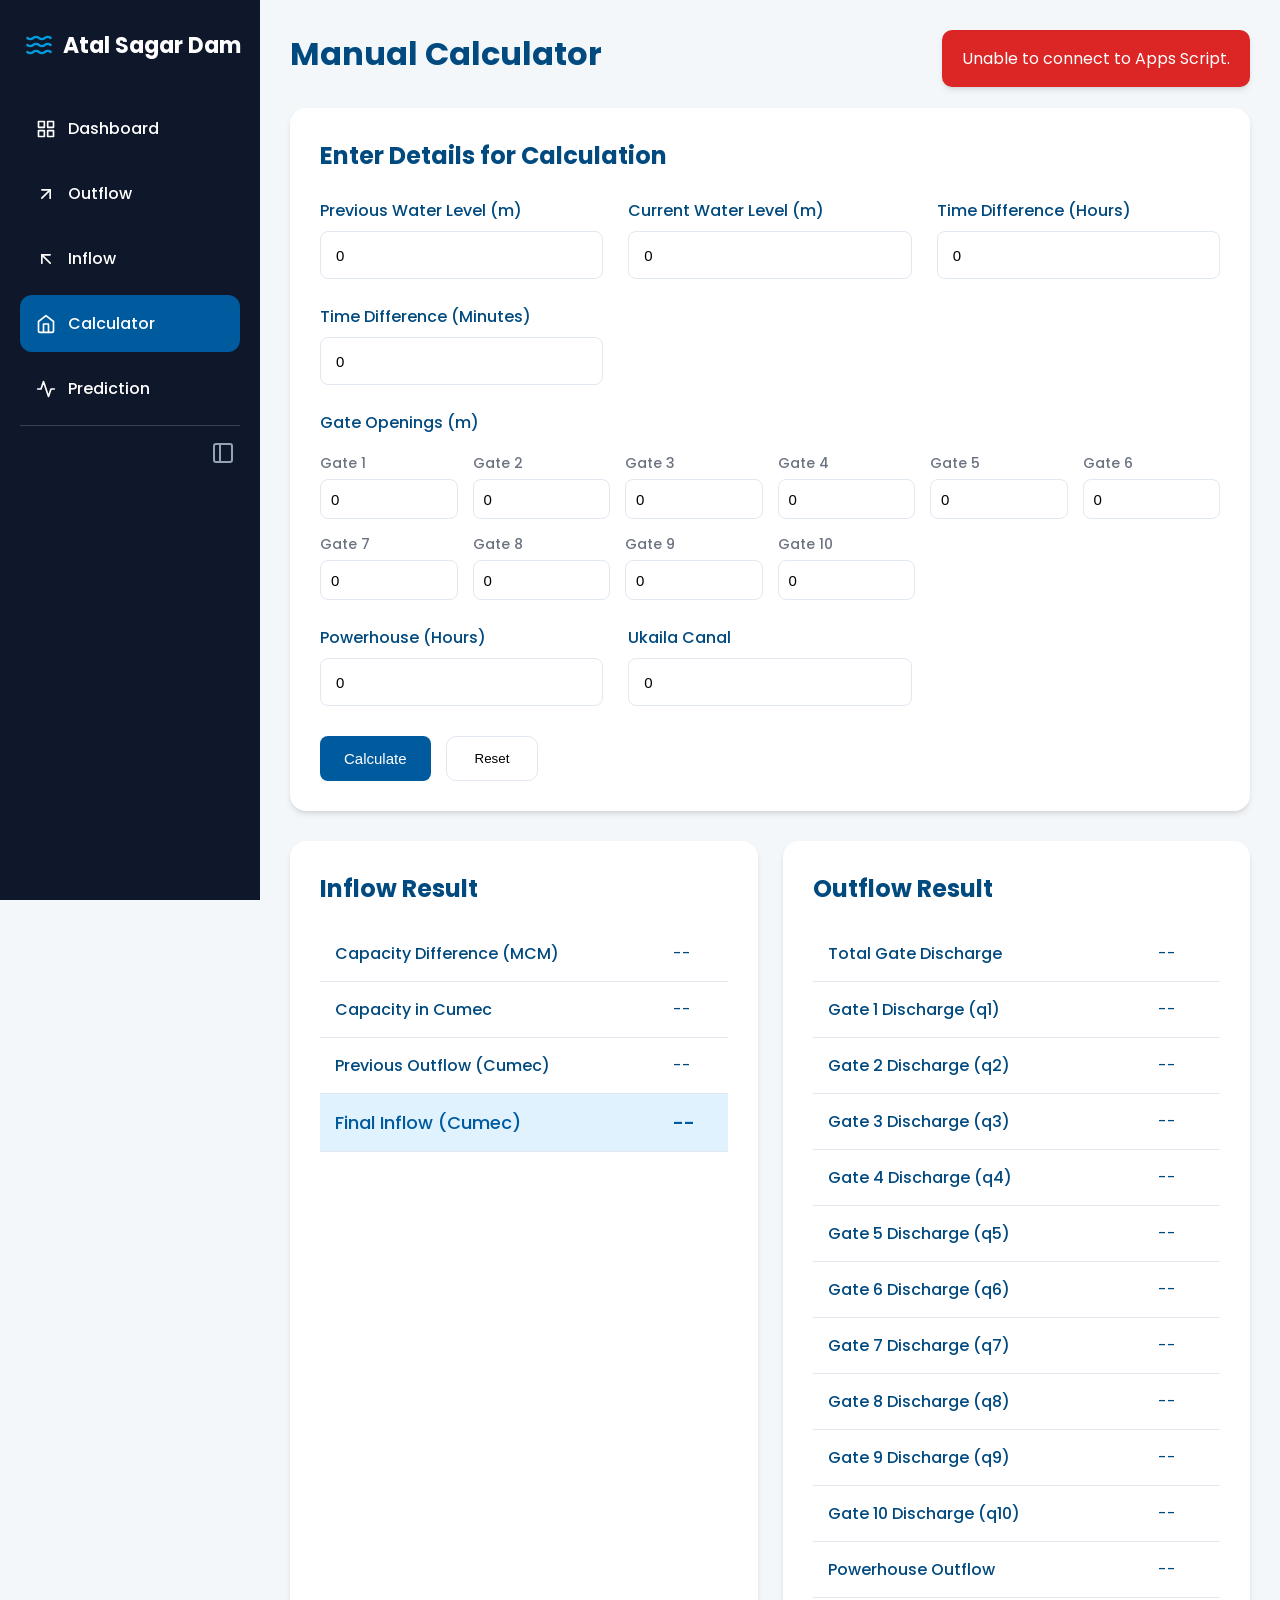
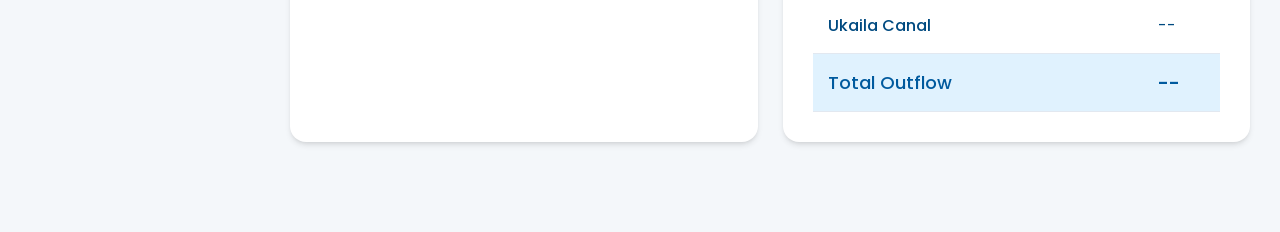
==== calculator.html @ b30b329f "calcutaor completed" ====
<!doctype html>
<html lang="en">
  <head>
    <meta charset="UTF-8" />
    <meta name="viewport" content="width=device-width, initial-scale=1.0" />

    <title>Manual Calculator | Atal Sagar Madikheda Dam</title>

    <link rel="manifest" href="manifest.json" />
    <link rel="icon" href="assets/icons/icon-192x192.png" type="image/png" />
    <link rel="apple-touch-icon" href="assets/icons/icon-192x192.png" />

    <meta name="theme-color" content="#005a9e" />

    <link rel="stylesheet" href="css/style.css" />

    <link
      href="https://fonts.googleapis.com/css2?family=Poppins:wght@300;400;500;600;700&display=swap"
      rel="stylesheet"
    />

    <script defer src="js/config.js"></script>
    <script defer src="js/api.js"></script>
    <script defer src="js/main.js"></script>
    <script defer src="js/calculator.js"></script>
  </head>

  <body>
    <div class="container">
      <!-- Sidebar -->
      <aside class="sidebar">
        <div class="logo">
          <span class="logo-icon"
            ><svg
              xmlns="http://www.w3.org/2000/svg"
              width="28"
              height="28"
              viewBox="0 0 24 24"
              fill="none"
              stroke="currentColor"
              stroke-width="2"
              stroke-linecap="round"
              stroke-linejoin="round"
            >
              <path
                d="M2 6c.6.5 1.2 1 2.5 1C7 7 7 5 9.5 5c2.6 0 2.4 2 5 2 2.5 0 2.5-2 5-2 1.3 0 1.9.5 2.5 1"
              />
              <path
                d="M2 12c.6.5 1.2 1 2.5 1 2.5 0 2.5-2 5-2 2.6 0 2.4 2 5 2 2.5 0 2.5-2 5-2 1.3 0 1.9.5 2.5 1"
              />
              <path
                d="M2 18c.6.5 1.2 1 2.5 1 2.5 0 2.5-2 5-2 2.6 0 2.4 2 5 2 2.5 0 2.5-2 5-2 1.3 0 1.9.5 2.5 1"
              /></svg
          ></span>
          <h2>Atal Sagar Dam</h2>
        </div>

        <ul>
          <li onclick="location.href = 'index.html'">
            <span class="icon"
              ><svg
                xmlns="http://www.w3.org/2000/svg"
                width="20"
                height="20"
                viewBox="0 0 24 24"
                fill="none"
                stroke="currentColor"
                stroke-width="2"
                stroke-linecap="round"
                stroke-linejoin="round"
              >
                <rect x="3" y="3" width="7" height="7"></rect>
                <rect x="14" y="3" width="7" height="7"></rect>
                <rect x="14" y="14" width="7" height="7"></rect>
                <rect x="3" y="14" width="7" height="7"></rect></svg
            ></span>
            <span class="nav-text">Dashboard</span>
          </li>
          <li onclick="location.href = 'outflow.html'">
            <span class="icon"
              ><svg
                xmlns="http://www.w3.org/2000/svg"
                width="20"
                height="20"
                viewBox="0 0 24 24"
                fill="none"
                stroke="currentColor"
                stroke-width="2"
                stroke-linecap="round"
                stroke-linejoin="round"
              >
                <line x1="17" y1="7" x2="7" y2="17"></line>
                <polyline points="17 17 17 7 7 7"></polyline></svg
            ></span>
            <span class="nav-text">Outflow</span>
          </li>
          <li onclick="location.href = 'inflow.html'">
            <span class="icon"
              ><svg
                xmlns="http://www.w3.org/2000/svg"
                width="20"
                height="20"
                viewBox="0 0 24 24"
                fill="none"
                stroke="currentColor"
                stroke-width="2"
                stroke-linecap="round"
                stroke-linejoin="round"
              >
                <line x1="7" y1="7" x2="17" y2="17"></line>
                <polyline points="17 7 7 7 7 17"></polyline></svg
            ></span>
            <span class="nav-text">Inflow</span>
          </li>
          <li class="active">
            <span class="icon"
              ><svg
                xmlns="http://www.w3.org/2000/svg"
                width="20"
                height="20"
                viewBox="0 0 24 24"
                fill="none"
                stroke="currentColor"
                stroke-width="2"
                stroke-linecap="round"
                stroke-linejoin="round"
              >
                <path d="M3 9l9-7 9 7v11a2 2 0 0 1-2 2H5a2 2 0 0 1-2-2z"></path>
                <polyline points="9 22 9 12 15 12 15 22"></polyline></svg
            ></span>
            <span class="nav-text">Calculator</span>
          </li>
          <li onclick="location.href = 'prediction.html'">
            <span class="icon"
              ><svg
                xmlns="http://www.w3.org/2000/svg"
                width="20"
                height="20"
                viewBox="0 0 24 24"
                fill="none"
                stroke="currentColor"
                stroke-width="2"
                stroke-linecap="round"
                stroke-linejoin="round"
              >
                <polyline
                  points="22 12 18 12 15 21 9 3 6 12 2 12"
                ></polyline></svg
            ></span>
            <span class="nav-text">Prediction</span>
          </li>
        </ul>
        <div class="sidebar-toggle" title="Collapse sidebar">
          <svg
            xmlns="http://www.w3.org/2000/svg"
            width="24"
            height="24"
            viewBox="0 0 24 24"
            fill="none"
            stroke="currentColor"
            stroke-width="2"
            stroke-linecap="round"
            stroke-linejoin="round"
          >
            <rect x="3" y="3" width="18" height="18" rx="2" ry="2"></rect>
            <line x1="9" y1="3" x2="9" y2="21"></line>
          </svg>
        </div>
      </aside>

      <!-- Main -->
      <main class="content">
        <header>
          <button class="mobile-nav-toggle" title="Open navigation">
            <svg
              xmlns="http://www.w3.org/2000/svg"
              width="24"
              height="24"
              viewBox="0 0 24 24"
              fill="none"
              stroke="currentColor"
              stroke-width="2"
              stroke-linecap="round"
              stroke-linejoin="round"
            >
              <line x1="3" y1="12" x2="21" y2="12"></line>
              <line x1="3" y1="6" x2="21" y2="6"></line>
              <line x1="3" y1="18" x2="21" y2="18"></line>
            </svg>
          </button>
          <h1>Manual Calculator</h1>
          <div id="currentDateTime"></div>
        </header>

        <!-- Form -->
        <section class="formCard">
          <h2>Enter Details for Calculation</h2>
          <div class="formGrid">
            <!-- Inflow Inputs -->
            <div class="inputGroup">
              <label>Previous Water Level (m)</label>
              <input
                type="number"
                id="previousWaterLevel"
                step="0.01"
                value="0"
              />
            </div>
            <div class="inputGroup">
              <label>Current Water Level (m)</label>
              <input
                type="number"
                id="currentWaterLevel"
                step="0.01"
                value="0"
              />
            </div>
            <div class="inputGroup">
              <label>Time Difference (Hours)</label>
              <input type="number" id="timeDiffHours" step="1" value="0" />
            </div>
            <div class="inputGroup">
              <label>Time Difference (Minutes)</label>
              <input type="number" id="timeDiffMinutes" step="1" value="0" />
            </div>

            <!-- Outflow Inputs -->
            <div class="inputGroup" style="grid-column: 1 / -1">
              <label>Gate Openings (m)</label>
              <div class="gate-inputs-grid">
                <div class="gate-input">
                  <label for="gateOpening1">Gate 1</label>
                  <input
                    type="number"
                    id="gateOpening1"
                    step="0.01"
                    value="0"
                  />
                </div>
                <div class="gate-input">
                  <label for="gateOpening2">Gate 2</label>
                  <input
                    type="number"
                    id="gateOpening2"
                    step="0.01"
                    value="0"
                  />
                </div>
                <div class="gate-input">
                  <label for="gateOpening3">Gate 3</label>
                  <input
                    type="number"
                    id="gateOpening3"
                    step="0.01"
                    value="0"
                  />
                </div>
                <div class="gate-input">
                  <label for="gateOpening4">Gate 4</label>
                  <input
                    type="number"
                    id="gateOpening4"
                    step="0.01"
                    value="0"
                  />
                </div>
                <div class="gate-input">
                  <label for="gateOpening5">Gate 5</label>
                  <input
                    type="number"
                    id="gateOpening5"
                    step="0.01"
                    value="0"
                  />
                </div>
                <div class="gate-input">
                  <label for="gateOpening6">Gate 6</label>
                  <input
                    type="number"
                    id="gateOpening6"
                    step="0.01"
                    value="0"
                  />
                </div>
                <div class="gate-input">
                  <label for="gateOpening7">Gate 7</label>
                  <input
                    type="number"
                    id="gateOpening7"
                    step="0.01"
                    value="0"
                  />
                </div>
                <div class="gate-input">
                  <label for="gateOpening8">Gate 8</label>
                  <input
                    type="number"
                    id="gateOpening8"
                    step="0.01"
                    value="0"
                  />
                </div>
                <div class="gate-input">
                  <label for="gateOpening9">Gate 9</label>
                  <input
                    type="number"
                    id="gateOpening9"
                    step="0.01"
                    value="0"
                  />
                </div>
                <div class="gate-input">
                  <label for="gateOpening10">Gate 10</label>
                  <input
                    type="number"
                    id="gateOpening10"
                    step="0.01"
                    value="0"
                  />
                </div>
              </div>
            </div>

            <div class="inputGroup">
              <label>Powerhouse (Hours)</label>
              <input type="number" id="powerhouseHours" step="0.01" value="0" />
            </div>

            <div class="inputGroup">
              <label>Ukaila Canal</label>
              <input type="number" id="ukailaCanal" step="0.01" value="0" />
            </div>
          </div>

          <div class="buttonRow">
            <button id="calculateBtn" class="primaryBtn">Calculate</button>
            <button id="resetBtn" class="secondaryBtn">Reset</button>
          </div>
        </section>

        <!-- Result -->
        <div class="charts-container">
          <!-- Inflow Result -->
          <section class="resultCard">
            <h2>Inflow Result</h2>
            <table class="resultTable">
              <tbody>
                <tr>
                  <td>Capacity Difference (MCM)</td>
                  <td id="capacityDifference">--</td>
                </tr>
                <tr>
                  <td>Capacity in Cumec</td>
                  <td id="capacityCumec">--</td>
                </tr>
                <tr>
                  <td>Previous Outflow (Cumec)</td>
                  <td id="previousOutflow">--</td>
                </tr>
                <tr class="highlightRow">
                  <td>Final Inflow (Cumec)</td>
                  <td id="finalInflow">--</td>
                </tr>
              </tbody>
            </table>
          </section>

          <!-- Outflow Result -->
          <section class="resultCard">
            <h2>Outflow Result</h2>
            <table class="resultTable">
              <tbody>
                <tr>
                  <td>Total Gate Discharge</td>
                  <td id="qValue">--</td>
                </tr>
                <tr class="gate-discharge-row">
                  <td>Gate 1 Discharge (q1)</td>
                  <td id="q1Value">--</td>
                </tr>
                <tr class="gate-discharge-row">
                  <td>Gate 2 Discharge (q2)</td>
                  <td id="q2Value">--</td>
                </tr>
                <tr class="gate-discharge-row">
                  <td>Gate 3 Discharge (q3)</td>
                  <td id="q3Value">--</td>
                </tr>
                <tr class="gate-discharge-row">
                  <td>Gate 4 Discharge (q4)</td>
                  <td id="q4Value">--</td>
                </tr>
                <tr class="gate-discharge-row">
                  <td>Gate 5 Discharge (q5)</td>
                  <td id="q5Value">--</td>
                </tr>
                <tr class="gate-discharge-row">
                  <td>Gate 6 Discharge (q6)</td>
                  <td id="q6Value">--</td>
                </tr>
                <tr class="gate-discharge-row">
                  <td>Gate 7 Discharge (q7)</td>
                  <td id="q7Value">--</td>
                </tr>
                <tr class="gate-discharge-row">
                  <td>Gate 8 Discharge (q8)</td>
                  <td id="q8Value">--</td>
                </tr>
                <tr class="gate-discharge-row">
                  <td>Gate 9 Discharge (q9)</td>
                  <td id="q9Value">--</td>
                </tr>
                <tr class="gate-discharge-row">
                  <td>Gate 10 Discharge (q10)</td>
                  <td id="q10Value">--</td>
                </tr>
                <tr>
                  <td>Powerhouse Outflow</td>
                  <td id="powerhouseValue">--</td>
                </tr>
                <tr>
                  <td>Ukaila Canal</td>
                  <td id="ukailaValue">--</td>
                </tr>
                <tr class="highlightRow">
                  <td>Total Outflow</td>
                  <td id="totalOutflow">--</td>
                </tr>
              </tbody>
            </table>
          </section>
        </div>
      </main>
    </div>

    <!-- Loading Overlay -->
    <div id="loader" class="loader hidden">
      <div class="spinner"></div>
      <p id="loaderText">Calculating...</p>
    </div>
  </body>
</html>
---- css/style.css ----
/* ==========================================================
   DAM FLOW CALCULATOR
   STYLE.CSS
   PART 1
========================================================== */

* {
  margin: 0;
  padding: 0;
  box-sizing: border-box;
}

:root {
  --primary: #005a9e; /* A deeper, more professional blue */
  --primary-dark: #004a80;
  --secondary: #009cde; /* A brighter blue for accents */

  --success: #16a34a;
  --danger: #dc2626;
  --warning: #f59e0b;

  --white: #ffffff;
  --background: #f4f7fa; /* Lighter, cleaner background */
  --sidebar: #0f172a; /* Dark slate for sidebar */
  --card: #ffffff;
  --border: #e2e8f0;
  --text: #004a80; /* Dark blue text, as requested */
  --textLight: #6b7280;

  --shadow:
    0 4px 6px -1px rgba(0, 0, 0, 0.1), 0 2px 4px -2px rgba(0, 0, 0, 0.1);
  --shadow-lg:
    0 10px 15px -3px rgba(0, 0, 0, 0.1), 0 4px 6px -4px rgba(0, 0, 0, 0.1);
}

body {
  font-family: "Poppins", sans-serif;

  background: var(--background);

  color: var(--text);
}

.container {
  display: flex;

  min-height: 100vh;
  position: relative;
}

/* ===========================
SIDEBAR
=========================== */

.sidebar {
  width: 260px;

  background: var(--sidebar);

  color: white;

  position: fixed;

  left: 0;

  top: 0;

  bottom: 0;
  z-index: 1000;
  padding: 20px;
  transition: width 0.3s ease;
}

.logo {
  display: flex;
  align-items: center;
  margin-bottom: 30px;
  height: 50px;
  padding: 0 5px; /* Add some padding for alignment */
}
.logo h2 {
  font-size: 22px;
  margin-left: 10px;
  white-space: nowrap; /* Prevent text from wrapping */
  transition: opacity 0.2s ease;
}

.logo-icon {
  display: flex;
  align-items: center;
  color: var(--secondary);
  flex-shrink: 0;
}

.sidebar-toggle {
  margin-top: auto; /* Pushes toggle to the bottom */
  padding: 15px 0;
  display: flex;
  justify-content: flex-end;
  padding-right: 5px;
  cursor: pointer;
  color: #94a3b8;
  transition: color 0.3s;
  border-top: 1px solid #374151;
}

.sidebar-toggle:hover {
  color: var(--white);
}

/* Collapsed State */
.sidebar.collapsed {
  width: 90px;
}

.sidebar.collapsed .logo h2 {
  opacity: 0;
  pointer-events: none; /* Prevent interaction with hidden text */
}

.sidebar.collapsed .sidebar-toggle svg {
  transform: rotate(180deg);
}

.sidebar.collapsed .sidebar-toggle {
  justify-content: center;
}

.sidebar.collapsed .nav-text {
  opacity: 0;
  width: 0;
  pointer-events: none;
  white-space: nowrap;
}

.sidebar.collapsed ul li {
  justify-content: center;
}

.sidebar.collapsed .icon {
  margin-right: 0;
}

.sidebar ul {
  list-style: none;
  overflow-y: auto;
  overflow-x: hidden;
}

.sidebar .icon {
  margin-right: 12px;
  font-size: 1.2em;
  display: flex;
  align-items: center;
}

.nav-text {
  transition:
    opacity 0.2s ease,
    width 0.2s ease;
  opacity: 1;
}

.sidebar li {
  padding: 16px;

  border-radius: 12px;

  margin-bottom: 8px;

  cursor: pointer;

  transition: 0.3s;

  font-weight: 500;
  display: flex;
  align-items: center;
}

.sidebar li:hover {
  background: #1f2937;
}

.sidebar .active {
  background: var(--primary);
}

/* ===========================
MAIN CONTENT
=========================== */

.content {
  margin-left: 260px;

  width: calc(100% - 260px);

  padding: 30px;
  transition:
    margin-left 0.3s ease,
    width 0.3s ease;
}

header {
  display: flex;

  justify-content: space-between;
  /* Have a gap between h1 and date, but keep mobile toggle on far left */
  align-items: center;

  align-items: center;

  margin-bottom: 30px;
  flex-wrap: wrap;
  gap: 15px;
}

.mobile-nav-toggle {
  display: none; /* Hidden on desktop */
  background: none;
  border: none;
  color: var(--text);
  cursor: pointer;
  padding: 5px;
}

body.sidebar-collapsed .content {
  margin-left: 90px;
  width: calc(100% - 90px);
}

header h1 {
  font-size: 32px;
}

#currentDateTime {
  color: var(--textLight);

  font-size: 15px;
}

/* ===========================
CARDS
=========================== */

.cards {
  display: grid;

  grid-template-columns: repeat(auto-fit, minmax(220px, 1fr));

  gap: 25px;

  margin-bottom: 30px;
}

.card {
  background: var(--card);

  border-radius: 16px;

  padding: 25px;

  box-shadow: var(--shadow);

  transition:
    transform 0.3s,
    box-shadow 0.3s;
}

.card:hover {
  transform: translateY(-5px);
}

.card.card-success {
  background-color: #f0fdf4; /* Green-50 */
  border-left: 5px solid var(--success);
}
.card.card-success h2,
.card.card-success h3 {
  color: #15803d; /* Green-700 */
}

.card.card-danger {
  background-color: #fef2f2; /* Red-50 */
  border-left: 5px solid var(--danger);
}
.card.card-danger h2,
.card.card-danger h3 {
  color: #b91c1c; /* Red-700 */
}

.card h3 {
  color: var(--textLight);

  font-size: 16px;

  margin-bottom: 12px;
}

.card h2 {
  font-size: 36px;

  color: var(--text);
}

.card span {
  font-size: 14px;

  color: var(--textLight);
}

/* ===========================
FORM CARD
=========================== */

.formCard {
  background: white;

  padding: 30px;

  border-radius: 16px;

  box-shadow: var(--shadow);

  margin-bottom: 30px;
}

.formCard h2 {
  margin-bottom: 25px;
}

.formGrid {
  display: grid;

  grid-template-columns: repeat(auto-fit, minmax(250px, 1fr));

  gap: 25px;
}

.inputGroup {
  display: flex;

  flex-direction: column;
}

.inputGroup label {
  margin-bottom: 8px;

  font-weight: 500;
}

.inputGroup input,
.inputGroup select {
  height: 48px;

  border: 1px solid var(--border);

  border-radius: 8px;

  padding: 0 15px;

  font-size: 15px;

  outline: none;

  transition: 0.3s;
}

.inputGroup input:focus,
.inputGroup select:focus {
  box-shadow: 0 0 0 3px rgba(0, 90, 158, 0.2);
  border-color: var(--primary);
}

.buttonRow {
  display: flex;

  gap: 15px;

  margin-top: 30px;
}

/* ===========================
BUTTONS
=========================== */

.primaryBtn {
  background: var(--primary);

  color: white;

  border: none;

  padding: 12px 24px;

  border-radius: 8px;

  cursor: pointer;

  font-size: 15px;

  transition: 0.3s;
}

.primaryBtn:hover {
  background: var(--primary-dark);
}

.secondaryBtn {
  background: white;

  border: 1px solid var(--border);

  padding: 14px 28px;

  border-radius: 10px;

  cursor: pointer;

  transition: 0.3s;
}

.secondaryBtn:hover {
  background: #f1f5f9;
  border-color: #94a3b8;
}

/* ===========================
RESULT CARD
=========================== */

.resultCard {
  background: white;

  padding: 30px;

  border-radius: 16px;

  margin-bottom: 30px;

  box-shadow: var(--shadow);
}

.resultCard h2 {
  margin-bottom: 20px;
}

.resultTable {
  width: 100%;

  border-collapse: collapse;
}

.resultTable td {
  padding: 15px;

  border-bottom: 1px solid var(--border);
}

.resultTable td:first-child {
  font-weight: 500;
}

.highlightRow {
  background: #e0f2fe; /* Lighter blue highlight */
}

.highlightRow td {
  font-size: 18px;

  color: var(--primary);

  font-weight: 600;
}

/* ===========================
QUICK ACTION
=========================== */

.quickActions {
  display: flex;
  flex-wrap: wrap;

  gap: 20px;

  margin-bottom: 30px;
}

.quickActions button {
  flex: 1;

  background: var(--white);

  color: var(--primary);

  border: 1px solid var(--primary);

  border-radius: 8px;

  height: 55px;

  cursor: pointer;

  transition: 0.3s;
}

.quickActions button:hover {
  background: var(--primary);
  color: var(--white);
  transform: translateY(-2px);
}

/* ===========================
CHARTS
=========================== */

.charts-container {
  display: grid;
  grid-template-columns: 1fr 1fr;
  gap: 25px;
  margin-bottom: 30px;
}

.chart-card {
  background-color: var(--white);
  padding: 25px;
  border-radius: 16px;
  box-shadow: var(--shadow);
  height: 350px; /* Fixed height for charts */
}

.chart-container {
  position: relative;
  height: 350px;
  width: 100%;
  margin-top: 20px;
}

.chart-card h3 {
  margin-bottom: 20px;
  font-size: 18px;
  font-weight: 600;
}

/* ==========================================================
   PART 2
==========================================================*/

/* ===========================
HISTORY
=========================== */

.historyBox {
  background: #ffffff;

  padding: 30px;

  border-radius: 16px;

  box-shadow: var(--shadow);

  margin-bottom: 30px;
}

.historyHeader {
  display: flex;

  justify-content: space-between;

  align-items: center;

  margin-bottom: 20px;
}

.historyHeader h2 {
  font-size: 22px;
}

table {
  width: 100%;

  border-collapse: collapse;
}

thead {
  background: #f1f5f9;

  color: var(--text);
}

thead th {
  padding: 15px;

  text-align: left;

  font-weight: 600;
}

tbody td {
  padding: 15px;

  border-bottom: 1px solid var(--border);
}

tbody tr {
  transition: 0.25s;
}

tbody tr:hover {
  background: #f9fafb;
}

/* ===========================
LOADER
=========================== */

.loader {
  position: fixed;

  left: 0;

  top: 0;

  width: 100%;

  height: 100%;

  background: rgba(255, 255, 255, 0.85);

  display: flex;

  flex-direction: column;

  justify-content: center;

  align-items: center;

  z-index: 9999;
}

.hidden {
  display: none;
}

.spinner {
  width: 65px;

  height: 65px;

  border: 6px solid #e0f2fe;

  border-top: 6px solid var(--primary);

  border-radius: 50%;

  animation: spin 1s linear infinite;

  margin-bottom: 20px;
}

.loader p {
  font-size: 17px;

  font-weight: 500;
}

@keyframes spin {
  from {
    transform: rotate(0deg);
  }

  to {
    transform: rotate(360deg);
  }
}

/* ===========================
TOAST MESSAGE
=========================== */

.toast {
  position: fixed;

  top: 30px;

  right: 30px;

  min-width: 280px;

  background: #16a34a;

  color: white;

  padding: 16px 20px;

  border-radius: 10px;

  box-shadow: var(--shadow);

  animation: slideIn 0.35s ease;

  z-index: 99999;
}

.toast.error {
  background: #dc2626;
}

.toast.warning {
  background: #f59e0b;
}

@keyframes slideIn {
  from {
    opacity: 0;

    transform: translateX(120px);
  }

  to {
    opacity: 1;

    transform: translateX(0);
  }
}

/* ===========================
STATUS COLORS
=========================== */

.success {
  color: #16a34a;

  font-weight: 600;
}

.danger {
  color: #dc2626;

  font-weight: 600;
}

.warning {
  color: #f59e0b;

  font-weight: 600;
}

.primary {
  color: #2563eb;

  font-weight: 600;
}

/* ===========================
BADGES
=========================== */

.badge {
  display: inline-block;

  padding: 6px 14px;

  border-radius: 50px;

  font-size: 13px;

  font-weight: 600;
}

.badge.success {
  background: #dcfce7;
}

.badge.danger {
  background: #fee2e2;
}

.badge.warning {
  background: #fef3c7;
}

/* ===========================
SCROLLBAR
=========================== */

::-webkit-scrollbar {
  width: 10px;

  height: 10px;
}

::-webkit-scrollbar-thumb {
  background: var(--primary);

  border-radius: 20px;
}

::-webkit-scrollbar-track {
  background: #f3f4f6;
}

/* ===========================
INPUT STATES
=========================== */

input:disabled {
  background: #f3f4f6;

  cursor: not-allowed;
}

button:disabled {
  opacity: 0.6;

  cursor: not-allowed;
}

/* ===========================
UTILITY
=========================== */

.text-center {
  text-align: center;
}

.text-right {
  text-align: right;
}

.mt10 {
  margin-top: 10px;
}

.mt20 {
  margin-top: 20px;
}

.mt30 {
  margin-top: 30px;
}

.mb10 {
  margin-bottom: 10px;
}

.mb20 {
  margin-bottom: 20px;
}

.mb30 {
  margin-bottom: 30px;
}

.flex {
  display: flex;
}

.flex-between {
  display: flex;

  justify-content: space-between;

  align-items: center;
}

.w100 {
  width: 100%;
}

/* ===========================
FOOTER
=========================== */

footer {
  margin-top: 40px;

  text-align: center;

  color: #6b7280;

  font-size: 14px;
}

/* ===========================
MOBILE
=========================== */

@media (max-width: 1100px) {
  .cards {
    grid-template-columns: repeat(auto-fit, minmax(250px, 1fr));
  }
}

@media (max-width: 992px) {
  .sidebar-toggle {
    display: none;
  }

  .sidebar {
    position: fixed;
    left: -280px; /* Hidden by default */
    width: 260px;
    transition: left 0.3s ease;
    box-shadow: var(--shadow-lg);
  }

  .sidebar.open {
    left: 0;
  }

  .content {
    margin-left: 0;
    width: 100%;
  }

  .mobile-nav-toggle {
    display: block;
  }

  header {
    justify-content: flex-start;
  }

  header h1 {
    font-size: 22px;
    margin-left: 15px;
  }

  #currentDateTime {
    margin-left: auto; /* Pushes date to the right */
  }
}

@media (max-width: 768px) {
  .cards {
    grid-template-columns: 1fr;
  }

  .charts-container {
    grid-template-columns: 1fr;
  }

  .quickActions {
    flex-direction: column;
  }

  .buttonRow {
    flex-direction: column;
  }

  .formGrid {
    grid-template-columns: 1fr;
  }

  table {
    display: block;

    border: none;
    overflow-x: hidden;
  }

  table thead {
    display: none; /* Hide table headers on mobile */
  }

  table tbody,
  table tr {
    display: block;
  }

  table tr {
    background-color: var(--white);
    border-radius: 8px;
    box-shadow: var(--shadow);
    margin-bottom: 15px;
    border: 1px solid var(--border);
  }

  table td {
    display: flex;
    justify-content: space-between;
    align-items: center;
    text-align: right;
    padding: 12px 15px;
  }

  table td::before {
    content: attr(data-label);
    font-weight: 600;
    text-align: left;
    margin-right: 15px;
  }
}

@media (max-width: 480px) {
  header h1 {
    font-size: 24px;
  }

  .card h3 {
    font-size: 15px;
  }

  .card h2 {
    font-size: 32px;
  }

  .historyBox {
    padding: 18px;
  }
}

/* ===========================
PREDICTION CARDS (MOBILE)
=========================== */
@media (max-width: 768px) {
  .prediction-card {
    background: var(--white);
    border-radius: 12px;
    box-shadow: var(--shadow);
    margin-bottom: 20px;
    border: 1px solid var(--border);
    overflow: hidden;
    padding: 15px;
    text-align: center;
  }

  .prediction-card-hour {
    font-size: 18px;
    font-weight: 600;
    color: var(--primary);
    margin-bottom: 15px;
    padding-bottom: 10px;
    border-bottom: 1px solid var(--border);
  }

  .prediction-card-main {
    margin: 20px 0;
  }

  .prediction-card-main .value {
    font-size: 32px;
    font-weight: 700;
    color: var(--text);
  }

  .prediction-card-main .label {
    font-size: 14px;
    color: var(--textLight);
  }

  .prediction-card-details {
    display: grid;
    grid-template-columns: 1fr 1fr;
    gap: 15px;
    margin-top: 15px;
    padding-top: 15px;
    border-top: 1px solid var(--border);
  }

  .prediction-card-details .detail-item .value {
    font-weight: 600;
    font-size: 16px;
  }

  .prediction-card-details .detail-item .label {
    font-size: 13px;
    color: var(--textLight);
  }

}

/* ===========================
HISTORY CARDS (MOBILE)
=========================== */
@media (max-width: 768px) {
  .history-card {
    background-color: var(--white);
    border-radius: 8px;
    box-shadow: var(--shadow);
    margin-bottom: 15px;
    border: 1px solid var(--border);
    overflow: hidden;
  }

  .history-card-header {
    display: flex;
    justify-content: space-between;
    align-items: center;
    padding: 15px;
    cursor: pointer;
    background-color: #f9fafb;
  }

  .history-card-header .info h4 {
    font-weight: 600;
    font-size: 16px;
  }

  .history-card-header .info small {
    color: var(--textLight);
    font-size: 13px;
  }

  .history-card-header .arrow {
    transition: transform 0.3s ease;
  }

  .history-card-header.active .arrow {
    transform: rotate(90deg);
  }

  .history-card-body {
    max-height: 0;
    overflow: hidden;
    transition: max-height 0.3s ease-out;
    padding: 0 15px;
  }

  .history-card-body.open {
    max-height: 500px; /* Adjust as needed */
    padding: 15px;
  }

  .history-card .prediction-detail { /* Reusing prediction-detail style */
    border-color: var(--border);
  }
}

/* ===========================
DISCLAIMER BOX
=========================== */
.disclaimer-box {
  background-color: #fffbe6; /* Warning-50 */
  border: 1px solid #fde68a; /* Warning-200 */
  border-left: 5px solid var(--warning);
  padding: 20px;
  border-radius: 8px;
  margin-top: 30px;
}

.disclaimer-box h4 {
  display: flex;
  align-items: center;
  gap: 10px;
  color: #b45309; /* Warning-700 */
  margin-bottom: 10px;
}

.disclaimer-box p {
  color: #78350f; /* Warning-800 */
  line-height: 1.6;
}

.close-disclaimer-btn {
  position: absolute;
  top: 15px;
  right: 15px;
  background: none;
  border: none;
  cursor: pointer;
  color: #9ca3af; /* Gray-400 */
  padding: 5px;
  border-radius: 50%;
  transition:
    background-color 0.2s,
    color 0.2s;
}

.close-disclaimer-btn:hover {
  background-color: #f3f4f6; /* Gray-100 */
  color: #4b5563; /* Gray-600 */
}

.fixed-disclaimer {
  position: fixed;
  bottom: 0;
  left: 260px;
  right: 0;
  z-index: 900;
  border-radius: 0;
  border-left: none;
  border-right: none;
  border-bottom: none;
  margin: 0;
  box-shadow: 0 -4px 6px -1px rgba(0, 0, 0, 0.1);
  transition:
    left 0.3s ease,
    transform 0.3s ease-out;
}

.fixed-disclaimer.hidden {
  transform: translateY(100%);
  display: block; /* Override default .hidden display:none for transition */
}

body.sidebar-collapsed .fixed-disclaimer {
  left: 90px;
}

@media (max-width: 992px) {
  .fixed-disclaimer {
    left: 0;
  }
}

/* Gate Inputs Grid */
.gate-inputs-grid {
  display: grid;
  grid-template-columns: repeat(auto-fit, minmax(120px, 1fr));
  gap: 15px;
  margin-top: 10px;
}

.gate-input {
  display: flex;
  flex-direction: column;
}

.gate-input label {
  font-size: 14px;
  color: var(--textLight);
  margin-bottom: 5px;
}

.gate-input input {
  height: 40px;
  padding: 0 10px;
}

.gate-discharge-row.hidden {
  display: none;
}


/* ===========================
PRINT
=========================== */

@media print {
  .sidebar,
  .buttonRow,
  .formCard,
  header,
  .charts-container,
  .quickActions {
    display: none;
  }

  .content {
    margin: 0;

    width: 100%;

    padding: 0;

    box-shadow: none;
  }
}

/* ===========================
PWA INSTALL POPUP
=========================== */

.install-popup {
  position: fixed;
  bottom: 20px;
  left: 50%;
  transform: translateX(-50%);
  z-index: 10000;
  background-color: var(--white);
  border-radius: 16px;
  box-shadow: var(--shadow-lg);
  width: 90%;
  max-width: 450px;
  padding: 25px;
  animation: slideUp 0.5s ease-out;
}

.install-popup h3 {
  font-size: 20px;
  margin-bottom: 10px;
  color: var(--text);
}

.install-popup p {
  font-size: 15px;
  color: var(--textLight);
  margin-bottom: 20px;
}

.install-popup-actions {
  display: flex;
  gap: 15px;
  justify-content: flex-end;
}

.install-popup .secondaryBtn {
  padding: 10px 20px;
  border-radius: 8px;
}

/* ==========================================================
END OF FILE
========================================================== */
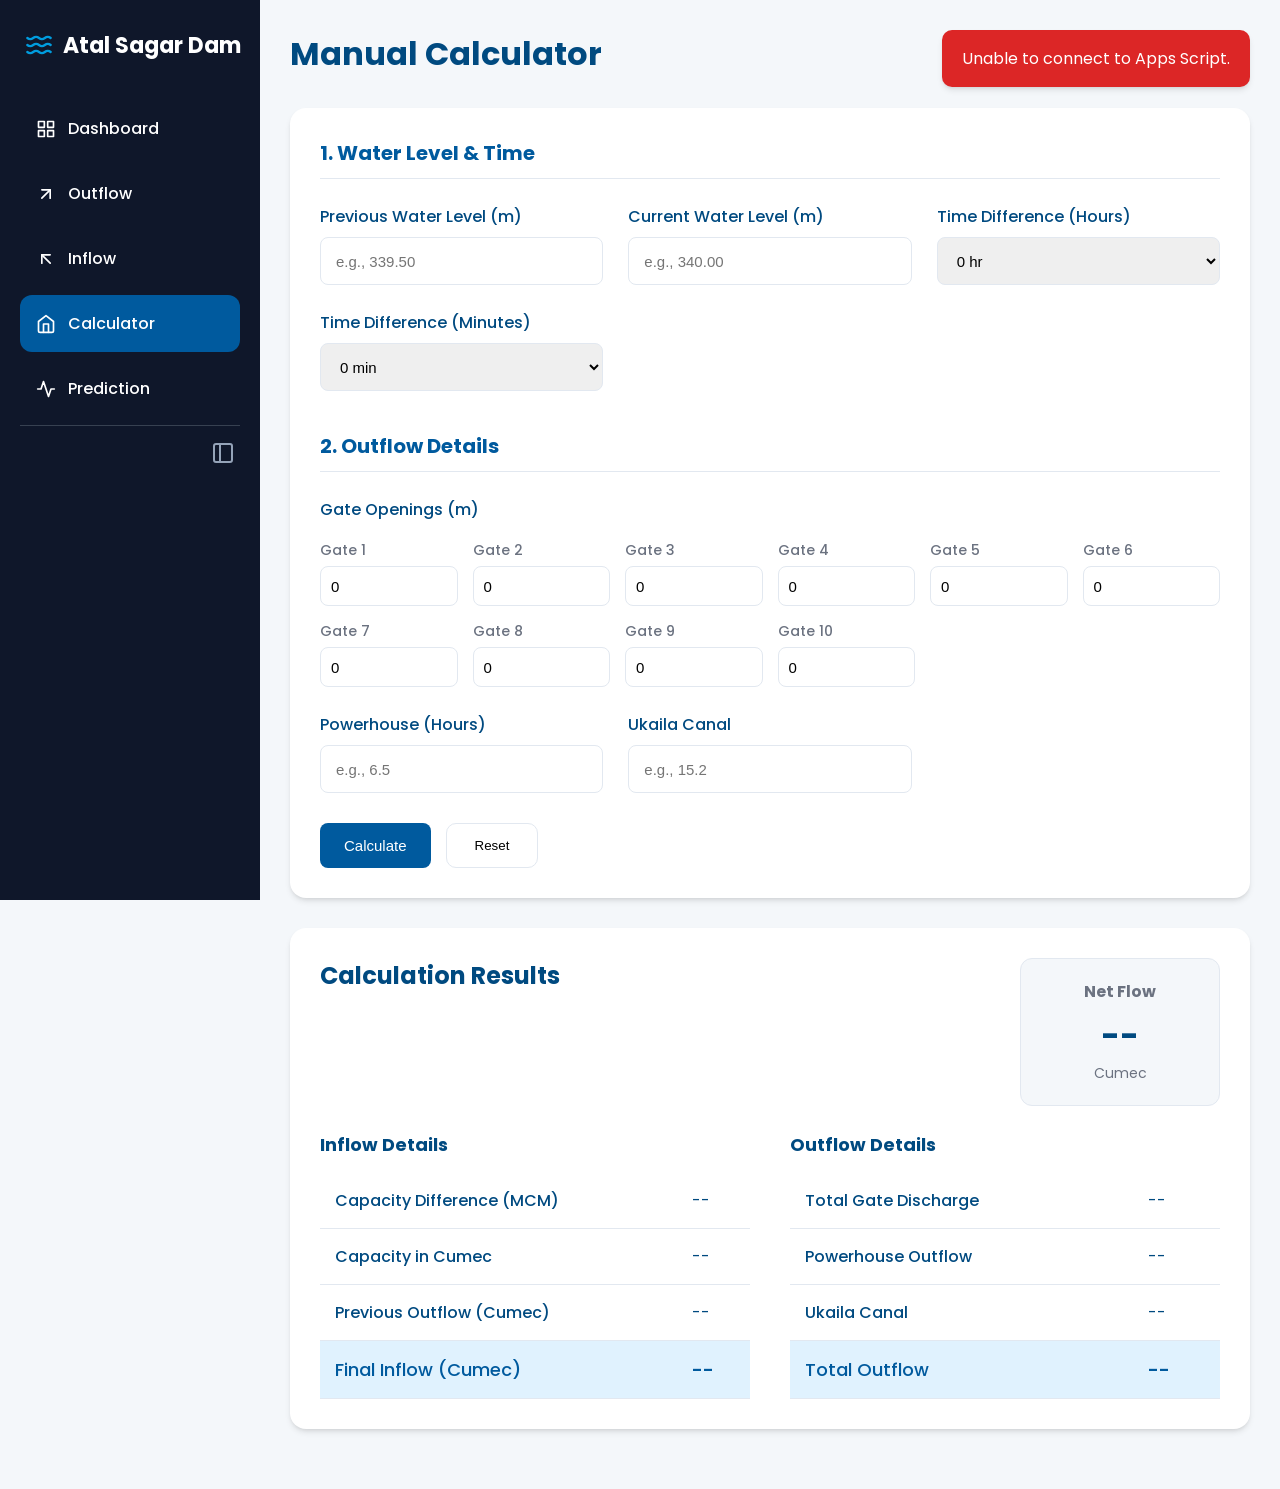
==== commit a9821ac8: "fixed calculator design and bug" ====
--- a/calculator.html
+++ b/calculator.html
@@ -194,37 +194,45 @@
 
         <!-- Form -->
         <section class="formCard">
-          <h2>Enter Details for Calculation</h2>
+          <h2 class="form-section-header">1. Water Level & Time</h2>
           <div class="formGrid">
             <!-- Inflow Inputs -->
             <div class="inputGroup">
               <label>Previous Water Level (m)</label>
               <input
+                title="The water level from the previous reading."
                 type="number"
                 id="previousWaterLevel"
                 step="0.01"
-                value="0"
+                placeholder="e.g., 339.50"
               />
             </div>
             <div class="inputGroup">
               <label>Current Water Level (m)</label>
               <input
+                title="The most recent water level reading."
                 type="number"
                 id="currentWaterLevel"
                 step="0.01"
-                value="0"
+                placeholder="e.g., 340.00"
               />
             </div>
             <div class="inputGroup">
               <label>Time Difference (Hours)</label>
-              <input type="number" id="timeDiffHours" step="1" value="0" />
+              <select id="timeDiffHours" title="Select hours">
+                <!-- Options will be generated by JS -->
+              </select>
             </div>
             <div class="inputGroup">
               <label>Time Difference (Minutes)</label>
-              <input type="number" id="timeDiffMinutes" step="1" value="0" />
-            </div>
-
-            <!-- Outflow Inputs -->
+              <select id="timeDiffMinutes" title="Select minutes">
+                <!-- Options will be generated by JS -->
+              </select>
+            </div>
+          </div>
+
+          <h2 class="form-section-header">2. Outflow Details</h2>
+          <div class="formGrid">
             <div class="inputGroup" style="grid-column: 1 / -1">
               <label>Gate Openings (m)</label>
               <div class="gate-inputs-grid">
@@ -323,12 +331,18 @@
 
             <div class="inputGroup">
               <label>Powerhouse (Hours)</label>
-              <input type="number" id="powerhouseHours" step="0.01" value="0" />
+              <input
+                title="Total hours the powerhouse was running during the time difference."
+                type="number"
+                id="powerhouseHours"
+                step="0.01"
+                placeholder="e.g., 6.5"
+              />
             </div>
 
             <div class="inputGroup">
               <label>Ukaila Canal</label>
-              <input type="number" id="ukailaCanal" step="0.01" value="0" />
+              <input title="The outflow value for the Ukaila Canal." type="number" id="ukailaCanal" step="0.01" placeholder="e.g., 15.2" />
             </div>
           </div>
 
@@ -339,10 +353,20 @@
         </section>
 
         <!-- Result -->
-        <div class="charts-container">
+        <section class="resultCard calculator-results">
+          <div class="result-header">
+            <h2>Calculation Results</h2>
+            <div class="net-flow-card">
+              <h3>Net Flow</h3>
+              <p id="netFlowResult">--</p>
+              <span>Cumec</span>
+            </div>
+          </div>
+
+          <div class="result-columns">
           <!-- Inflow Result -->
-          <section class="resultCard">
-            <h2>Inflow Result</h2>
+          <div class="result-column">
+            <h3>Inflow Details</h3>
             <table class="resultTable">
               <tbody>
                 <tr>
@@ -363,17 +387,28 @@
                 </tr>
               </tbody>
             </table>
-          </section>
+          </div>
 
           <!-- Outflow Result -->
-          <section class="resultCard">
-            <h2>Outflow Result</h2>
+          <div class="result-column">
+            <h3>Outflow Details</h3>
             <table class="resultTable">
               <tbody>
                 <tr>
                   <td>Total Gate Discharge</td>
                   <td id="qValue">--</td>
                 </tr>
+                <!-- Collapsible Gate Details -->
+                <tr id="gate-details-toggle" class="gate-details-toggle-row hidden">
+                  <td colspan="2">
+                    Show Individual Gate Discharges
+                    <span class="arrow">▼</span>
+                  </td>
+                </tr>
+                <tr class="gate-discharge-row hidden">
+                  <td colspan="2" class="gate-details-container">
+                    <table class="inner-result-table">
+                </tr>
                 <tr class="gate-discharge-row">
                   <td>Gate 1 Discharge (q1)</td>
                   <td id="q1Value">--</td>
@@ -414,6 +449,8 @@
                   <td>Gate 10 Discharge (q10)</td>
                   <td id="q10Value">--</td>
                 </tr>
+                    </table>
+                  </td>
                 <tr>
                   <td>Powerhouse Outflow</td>
                   <td id="powerhouseValue">--</td>
@@ -428,8 +465,9 @@
                 </tr>
               </tbody>
             </table>
-          </section>
+          </div>
         </div>
+        </section>
       </main>
     </div>
 
--- a/css/style.css
+++ b/css/style.css
@@ -473,6 +473,95 @@
 }
 
 /* ===========================
+CALCULATOR PAGE REDESIGN
+=========================== */
+
+.form-section-header {
+  font-size: 20px;
+  margin-top: 40px;
+  margin-bottom: 20px;
+  padding-bottom: 10px;
+  border-bottom: 1px solid var(--border);
+  color: var(--primary);
+}
+
+.formCard .form-section-header:first-of-type {
+  margin-top: 0;
+}
+
+.calculator-results .result-header {
+  display: flex;
+  justify-content: space-between;
+  align-items: flex-start;
+  margin-bottom: 25px;
+  flex-wrap: wrap;
+  gap: 20px;
+}
+
+.net-flow-card {
+  background-color: var(--background);
+  border-radius: 12px;
+  padding: 20px;
+  text-align: center;
+  min-width: 200px;
+  border: 1px solid var(--border);
+}
+
+.net-flow-card h3 {
+  color: var(--textLight);
+  font-size: 16px;
+  margin-bottom: 8px;
+}
+
+.net-flow-card p {
+  font-size: 32px;
+  font-weight: 700;
+  color: var(--text);
+}
+
+.net-flow-card span {
+  font-size: 14px;
+  color: var(--textLight);
+}
+
+.result-columns {
+  display: grid;
+  grid-template-columns: 1fr 1fr;
+  gap: 40px;
+}
+
+.result-column h3 {
+  font-size: 18px;
+  margin-bottom: 15px;
+  color: var(--text);
+}
+
+.gate-details-toggle-row {
+  cursor: pointer;
+  background-color: #f9fafb;
+  transition: background-color 0.2s;
+}
+.gate-details-toggle-row:hover {
+  background-color: #f1f5f9;
+}
+.gate-details-toggle-row .arrow {
+  display: inline-block;
+  transition: transform 0.3s;
+}
+.gate-details-toggle-row.active .arrow {
+  transform: rotate(180deg);
+}
+
+.gate-details-container {
+  padding: 0 !important;
+  border-bottom: none !important;
+}
+.inner-result-table td {
+  padding: 10px 15px;
+  font-size: 14px;
+}
+
+/* ===========================
 QUICK ACTION
 =========================== */
 
@@ -937,6 +1026,10 @@
   }
 
   .charts-container {
+    grid-template-columns: 1fr;
+  }
+
+  .result-columns {
     grid-template-columns: 1fr;
   }
 
@@ -1067,7 +1160,6 @@
     font-size: 13px;
     color: var(--textLight);
   }
-
 }
 
 /* ===========================
@@ -1122,7 +1214,8 @@
     padding: 15px;
   }
 
-  .history-card .prediction-detail { /* Reusing prediction-detail style */
+  .history-card .prediction-detail {
+    /* Reusing prediction-detail style */
     border-color: var(--border);
   }
 }
@@ -1228,11 +1321,6 @@
   padding: 0 10px;
 }
 
-.gate-discharge-row.hidden {
-  display: none;
-}
-
-
 /* ===========================
 PRINT
 =========================== */
